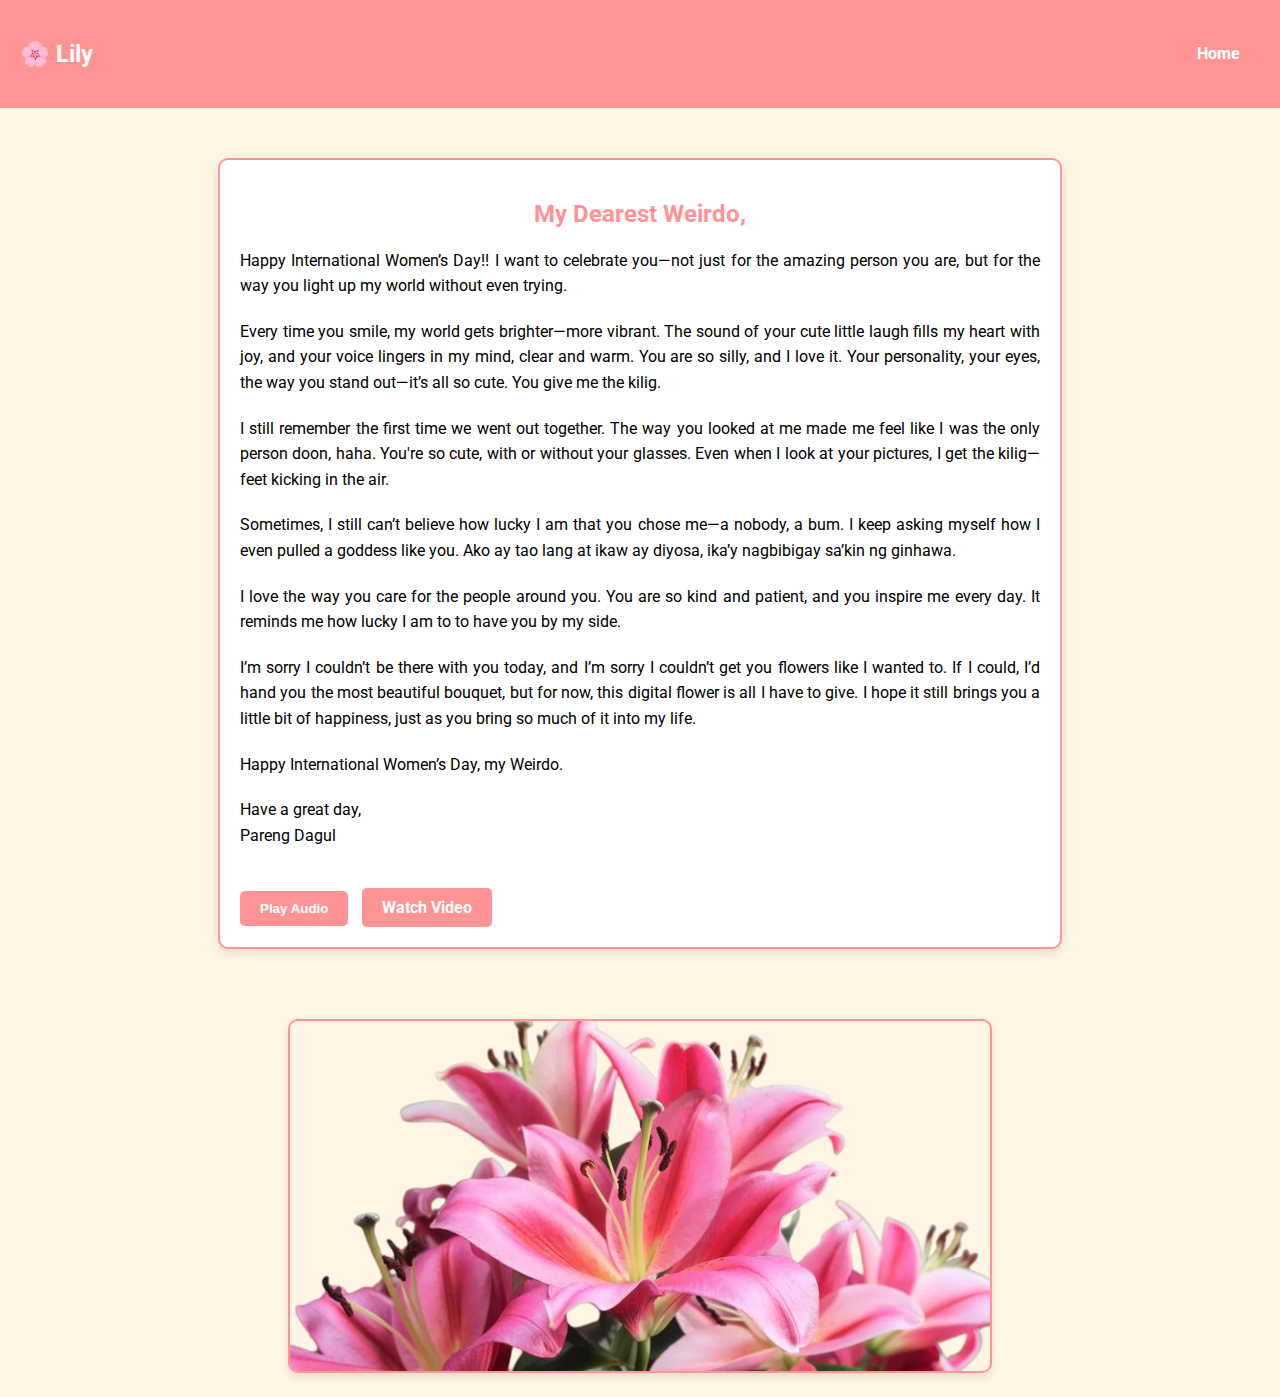
==== letter.html @ 27a65664 "Add files via upload" ====
<!DOCTYPE html>
<html lang="en">
<head>
    <meta charset="UTF-8" />
    <meta name="viewport" content="width=device-width, initial-scale=1.0" />
    <title>My Dearest Weirdo - Letter</title>
    <link rel="stylesheet" href="style.css" />
</head>
<body>
    <header>
        <nav class="navbar">
            <a href="index.html" class="nav-logo">
                <h2 class="logo-text">🌸 Lily</h2>
            </a>
            <ul class="nav-menu">
                <li class="nav-item"><a href="index.html#home" class="nav-link">Home</a></li>
                <li class="nav-item"><a href="letter.html" class="nav-link"></a></li>
            </ul>
        </nav>
    </header>
    <section class="letter" id="letter">
        <div class="letter-box">
            <h2>My Dearest Weirdo,</h2>
            <p>
                Happy International Women’s Day!! I want to celebrate you—not just for the amazing person you are, but for the way you light up my world without even trying.
            </p>
            <p>
                Every time you smile, my world gets brighter—more vibrant. The sound of your cute little laugh fills my heart with joy, and your voice lingers in my mind, clear and warm. You are so silly, and I love it. Your personality, your eyes, the way you stand out—it’s all so cute. You give me the kilig.
            </p>
            <p>
                I still remember the first time we went out together. The way you looked at me made me feel like I was the only person doon, haha. You're so cute, with or without your glasses. Even when I look at your pictures, I get the kilig—feet kicking in the air.
            </p>
            <p>
                Sometimes, I still can’t believe how lucky I am that you chose me—a nobody, a bum. I keep asking myself how I even pulled a goddess like you. Ako ay tao lang at ikaw ay diyosa, ika’y nagbibigay sa’kin ng ginhawa.
            </p>
            <p>
                I love the way you care for the people around you. You are so kind and patient, and you inspire me every day. It reminds me how lucky I am to to have you by my side.
            </p>
            <p>
                I’m sorry I couldn’t be there with you today, and I’m sorry I couldn’t get you flowers like I wanted to. If I could, I’d hand you the most beautiful bouquet, but for now, this digital flower is all I have to give. I hope it still brings you a little bit of happiness, just as you bring so much of it into my life.
            </p>
            <p>
                Happy International Women’s Day, my Weirdo.
            </p>
            <p>
                Have a great day,<br>
                Pareng Dagul
            </p>
            <button class="audio-button" onclick="document.getElementById('audio').play()">Play Audio</button>
            <a href="https://www.youtube.com/watch?v=CpjFHr4L-sQ" target="_blank" class="video-button">Watch Video</a>
            <audio id="audio" src="Bruno Major - She Chose Me (Official Audio) - Bruno Major (youtube).mp3"></audio>
        </div>
    </section>
    <section class="image-section">
        <a href="lily2.png" target="_blank">
            <img src="lily2.png" alt="Image Description" class="linked-image">
        </a>
    </section>
</body>
</html>
---- style.css ----
@import url('https://fonts.googleapis.com/css2?family=Roboto:wght@400;700&display=swap');

body {
    font-family: 'Roboto', sans-serif;
    margin: 0;
    padding: 0;
    box-sizing: border-box;
}

.navbar {
    display: flex;
    justify-content: space-between;
    align-items: center;
    padding: 20px;
    background-color: #ff9494;
}

.nav-logo {
    text-decoration: none;
    color: white;
}

.nav-menu {
    list-style: none;
    display: flex;
    gap: 20px;
}

.nav-item {
    margin: 0;
}

.nav-link {
    text-decoration: none;
    color: white;
    font-weight: bold;
}

.hero {
    display: flex;
    justify-content: center;
    align-items: center;
    height: 100vh;
    background: linear-gradient(to right, #ff9494, #ffb3b3);
    color: white;
    text-align: center;
    flex-direction: column;
}

.hero-content {
    max-width: 600px;
}

.hero-image {
    max-width: 100%;
    height: auto;
    margin-bottom: 20px;
}

.hero-button {
    display: inline-block;
    padding: 10px 20px;
    margin-top: 20px;
    background-color: white;
    color: #ff9494;
    text-decoration: none;
    border-radius: 5px;
    font-weight: bold;
}

.hero-button:hover {
    background-color: #ffe3e1;
}

.letter {
    display: flex;
    justify-content: center;
    align-items: center;
    padding: 50px 20px;
    background-color: #fff5e4;
}

.letter-box {
    max-width: 800px;
    padding: 20px;
    border: 2px solid #ff9494;
    border-radius: 10px;
    background-color: white;
    text-align: justify;
    box-shadow: 0 4px 8px rgba(0, 0, 0, 0.1);
}

.letter-box h2 {
    text-align: center;
    color: #ff9494;
}

.letter-box p {
    margin-bottom: 20px;
    line-height: 1.6;
}
.audio-button, .video-button {
    display: inline-block;
    padding: 10px 20px;
    margin-top: 20px;
    background-color: #ff9494;
    color: white;
    text-decoration: none;
    border-radius: 5px;
    font-weight: bold;
    border: none;
    cursor: pointer;
    margin-right: 10px;
}

.audio-button:hover, .video-button:hover {
    background-color: #e67373;
}
.image-section {
    display: flex;
    justify-content: center;
    align-items: center;
    padding: 20px;
    background-color: #fff5e4;
}

.linked-image {
    max-width: 100%;
    height: auto;
    border: 2px solid #ff9494;
    border-radius: 10px;
    box-shadow: 0 4px 8px rgba(0, 0, 0, 0.1);
}
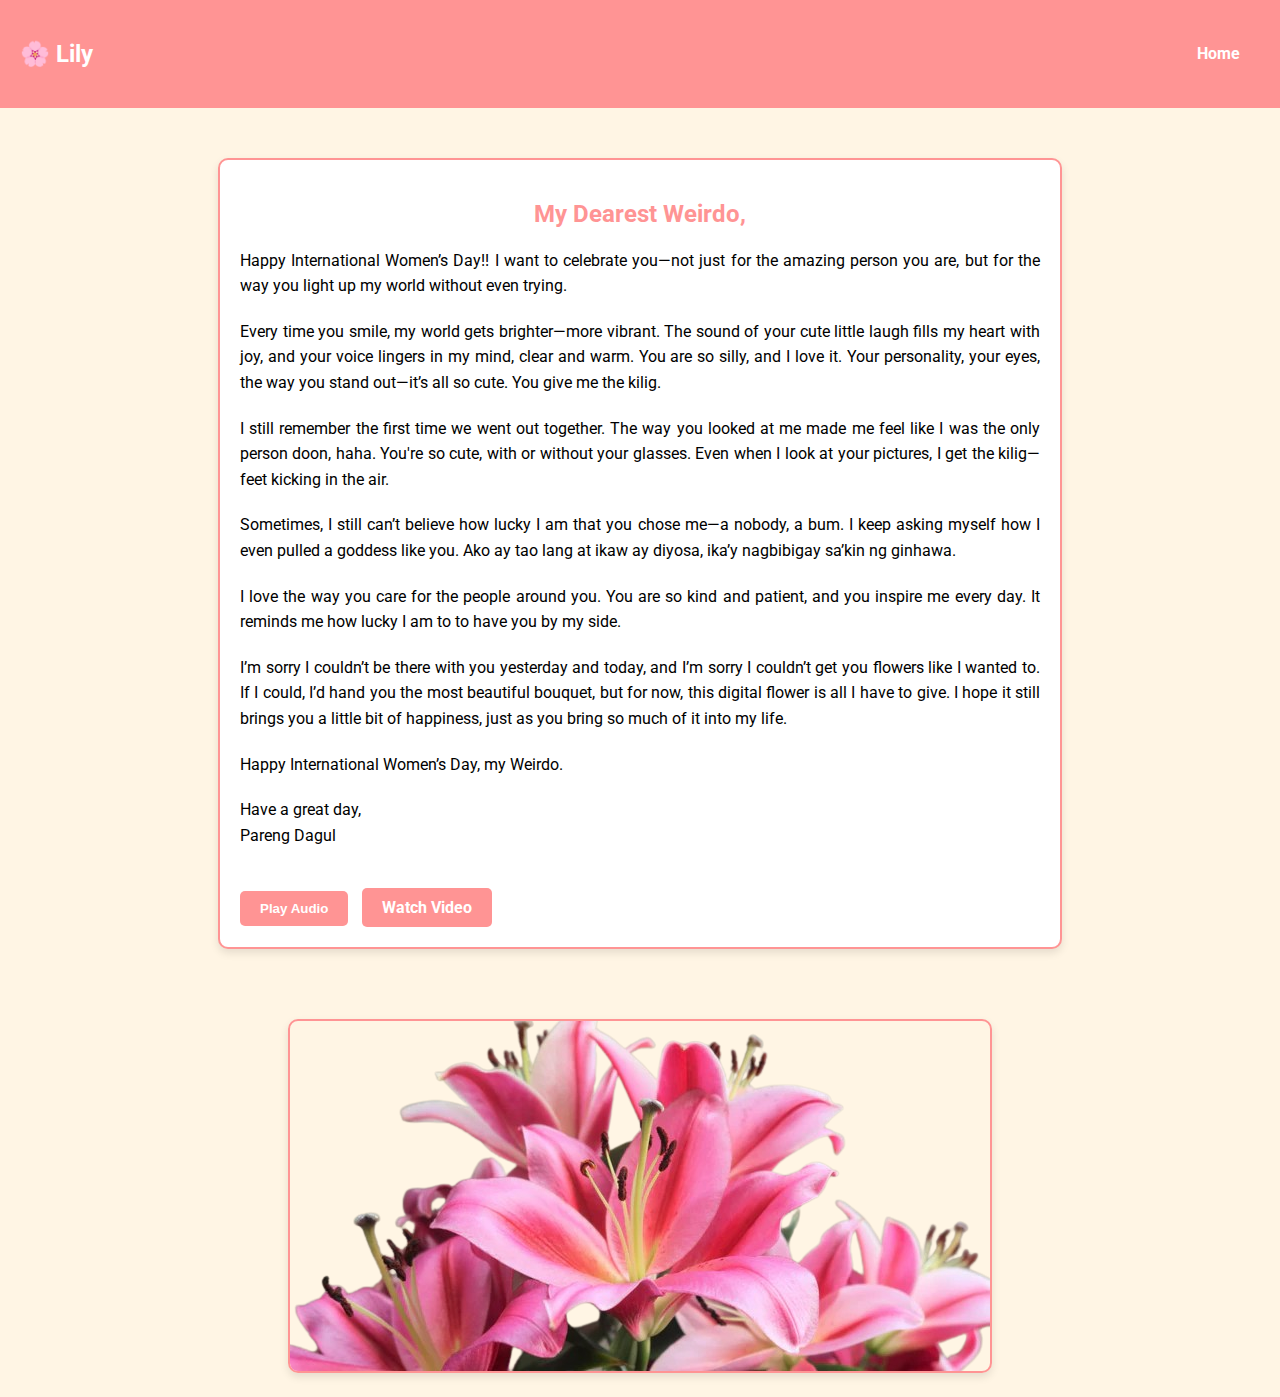
==== commit a78811d7: "Update letter.html" ====
--- a/letter.html
+++ b/letter.html
@@ -37,7 +37,7 @@
                 I love the way you care for the people around you. You are so kind and patient, and you inspire me every day. It reminds me how lucky I am to to have you by my side.
             </p>
             <p>
-                I’m sorry I couldn’t be there with you today, and I’m sorry I couldn’t get you flowers like I wanted to. If I could, I’d hand you the most beautiful bouquet, but for now, this digital flower is all I have to give. I hope it still brings you a little bit of happiness, just as you bring so much of it into my life.
+                I’m sorry I couldn’t be there with you yesterday and today, and I’m sorry I couldn’t get you flowers like I wanted to. If I could, I’d hand you the most beautiful bouquet, but for now, this digital flower is all I have to give. I hope it still brings you a little bit of happiness, just as you bring so much of it into my life.
             </p>
             <p>
                 Happy International Women’s Day, my Weirdo.
@@ -57,4 +57,4 @@
         </a>
     </section>
 </body>
-</html>+</html>
